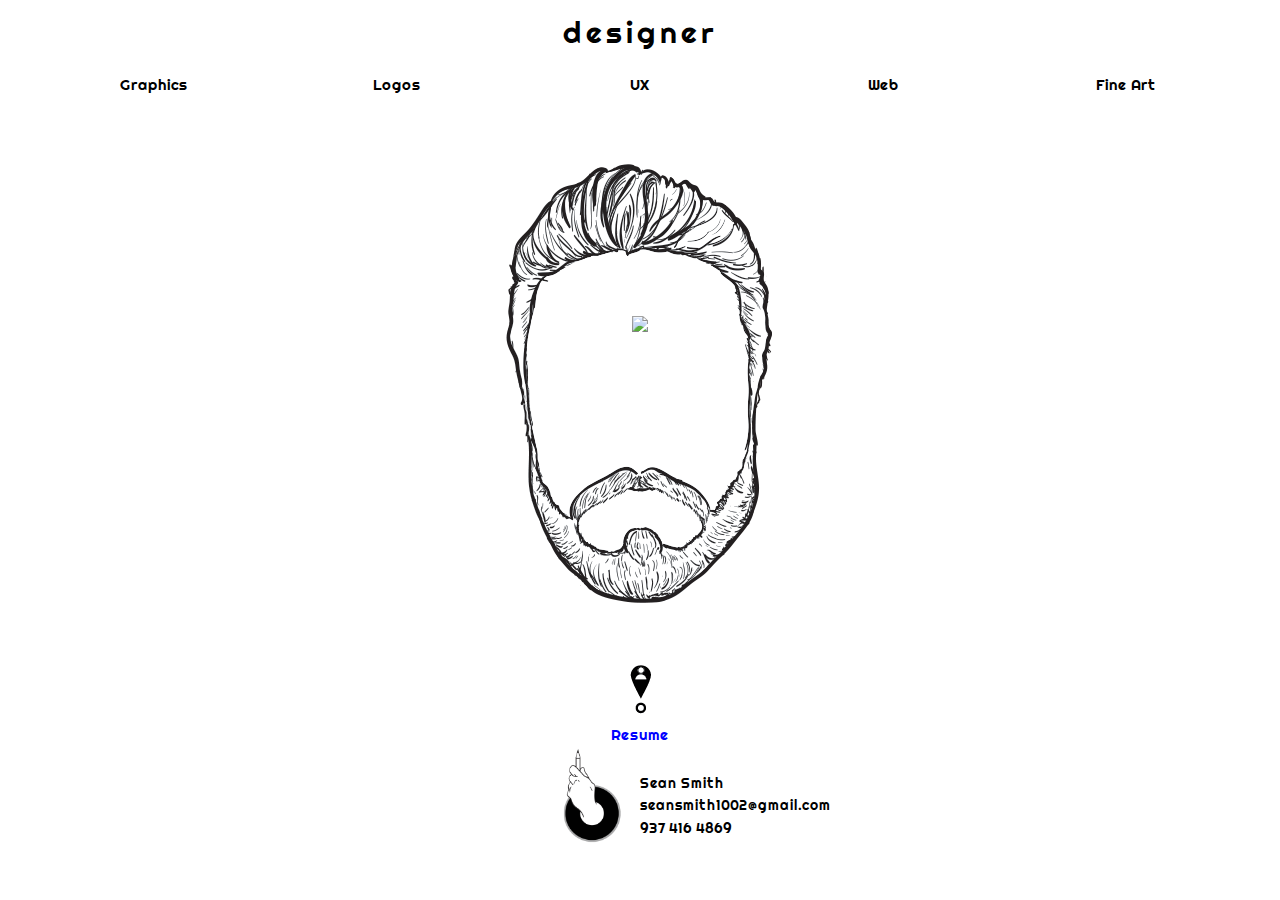
==== index.html @ d1c33a2a "initial commit" ====
<!DOCTYPE html>
<html>
<title>Sean Smith's Portfolio</title>
<meta name="viewport" content="width=device-width, initial-scale=1">
<link rel="stylesheet" href="https://www.w3schools.com/w3css/4/w3.css">
<link rel="stylesheet" href="seanSmithPortfolio.css">
<link rel="stylesheet" type="text/css" href="//fonts.googleapis.com/css?family=Righteous" />
<body>

<div class="w3-container">
	<div class="w3-container w3-center w3-righteous ">
		  <h2 class="w3-righteous w3-wide w3-animate-right desig">designer</h2>
	</div>	

		<div class="w3-container w3-animate-left">

				<div class="w3-bar w3-righteous w3-margin-bottom">
			 
				  <a href="graphics.html" style="width:20%" class="w3-bar-item w3-button w3-hide-small w3-hover-none ">Graphics</a>
				  <a href="logos.html" style="width:20%" class="w3-bar-item w3-button w3-hide-small w3-hover-none ">Logos</a>
				  <a href="ux.html" style="width:20%" class="w3-bar-item w3-button w3-hide-small w3-hover-none ">UX</a>
				  <a href="web.html" style="width:20%" class="w3-bar-item w3-button w3-hide-small w3-hover-none ">Web</a>
				  <a href="fineart.html" style="width:20%" class="w3-bar-item w3-button w3-hide-small w3-hover-none ">Fine Art</a>
				  <a href="javascript:void(0)" class="w3-bar-item w3-button w3-right w3-hide-large w3-hide-medium" onclick="myFunction()">&#9776;</a>
				</div>

				<div id="demo" class="w3-bar-block w3-righteous w3-hide w3-hide-large w3-hide-medium w3-margin-bottom">
				  <a href="#" class="w3-bar-item w3-button ">Graphics</a>
				  <a href="#" class="w3-bar-item w3-button ">Logos</a>
				  <a href="#" class="w3-bar-item w3-button ">UX</a>
				  <a href="#" class="w3-bar-item w3-button ">Web</a>
				  <a href="#" class="w3-bar-item w3-button ">Fine Art</a>
				</div>
		</div>
		
		<div class="w3-display-container" style="height:400px;">
			<img src="images/myHead.png" id="myHead" class=" w3-display-middle w3-image w3-animate-top">
			<img src="images/seanFonttest.png" id="seanfont" class=" w3-display-middle w3-image w3-animate-bottom">
		</div>

		<div id="footer">
			
				<div id="resumebutton"">
					<div style="width:100px;margin:auto;">
						<div class="w3-btn center">
							<img src="layout_graphics/resumeicon.png" class="center">	
							<span class="center w3-righteous">Resume</span>
						</div>
					</div>
				</div>	
				<div id="handContainer">	
					<img src="layout_graphics/handicon.png" id="handicon" class="">	
				</div>	


				<div id="footertextdiv" style="line-height: 1.6;" class="">
						<p style="line-height: .6;"> Sean Smith</p>
					    <p style="line-height: .6;">seansmith1002@gmail.com</p>
					    <p style="line-height: .6;">937 416 4869</p>
				</div>	
		</div>	
				  
		
	<script>
	function myFunction() {
	    var x = document.getElementById("demo");
	    if (x.className.indexOf("w3-show") == -1) {
	        x.className += " w3-show";
	    } else { 
	        x.className = x.className.replace(" w3-show", "");
	    }
	}
	</script>

</div>




<div id="dialog" style="display:none; width:100%; height:95%; position: absolute; top:0px; left:0px;">
    <div style="width:45%;height:100%;margin:auto;">
    <iframe style="width:100%;height:100%;" src="resumefinal_outline.pdf"></iframe>
    </div>
</div> 

<script type="text/javascript">
	
	
	var dialog = document.getElementById('dialog');
	var resumebutton = document.getElementById('resumebutton');

	resumebutton.onclick = function() { 
		dialog.style.display = '';
	};
	dialog.onclick = function() { 
		dialog.style.display = 'none'; 		
	};
</script>

</body>


</html>
---- seanSmithPortfolio.css ----
/*Font styles*/



.w3-righteous {
    font-family: "Righteous", serif;
}

.designerText{
	font-size: 22pt;
	text-decoration: none;
}

.designerText:hover {
	color:grey;
}

h1 {
	font-family: Righteous;
	font-size: 23px;
	font-style: normal;
	font-variant: normal;
	font-weight: 500;
	line-height: 23px;
}
h3 {
	font-family: Righteous;
	font-size: 17px;
	font-style: normal;
	font-variant: normal;
	font-weight: 500;
	line-height: 23px;
}
p {
	font-family: Righteous;
	font-size: 14px;
	font-style: normal;
	font-variant: normal;
	font-weight: 400;
	line-height: 23px;
}

a:hover {
    border-bottom: 5px;
  display: inline-block;
  /*line-height: 1;*/
  text-decoration: underline;
    
}

/*Body{
	
    background-image: url('images/myHead.png');
    background-repeat: no-repeat;
    background-position: center;
    background-attachment: fixed;
    width: 100%;
}
*/
#resumebutton{
	width: 100%;
	height: 100px;
	/*background-color: blue;*/
}


#footer{
	width: 100%;
	min-height: 100px;
	margin-top: 10%;
	clear: both;
   bottom:0;
}

.center{
	/*margin: auto;*/
	display: block;
    margin-left: auto;
    margin-right: auto;
    padding-top: 10px;
}

span.center{
	text-align: center;
	color: blue;

}

#footertextdiv{
	width: 50%;
	min-width: 100px;
	/*background-color: green;*/
	height: 100px;
	float: left;
	padding-top: 20px;


}

#handContainer{
	width: 50%;
	max-width: 50%;
	min-width: 50%;
	/*background-color: grey;*/
	height: 100px;
	float: left;
	

}

#handicon{
	max-height: 100px;
	/*min-height: 100px*/
	max-width: inherit;
	float: right;
	padding: 2px;

}

#myHead {
	margin-top:5%;
	z-index: -1;
	position: absolute;
	 /*animation-duration: 5s;*/
	/*position: relative;*/
    /*-webkit-animation: mymove 5s infinite; 
    animation: mymove 5s infinite;*/
	}

#seanFont{
	z-index: 1;
	margin-top: 5%;
	
}	

#Selfie {
	background-image: url("images/SeanSmithTest.jpg");
	min-height: 50%;
	
}



.footerText{
	line-height: 1.6;
	font-size:xx-small;
	color: blue;
}



.w3-animate-top{
	position:relative; 
	animation:animatetop .75s;
}
	
@keyframes animatetop{
	from{top:0px;opacity:0;} 
	/*to{top:-300;opacity:1;}*/
}


.w3-animate-bottom{
    position:relative;
    animation:animatebottom 1.0s;
}
@keyframes animatebottom{
    from{top: 100%; opacity:0;}
     /*to{ top: 0px; opacity:1;}*/
}



.sean-animate-grow {
	animation: grow 2.0s;
}

.sean-animate-shrink {
	animation: shrink 2.0s;
}

@keyframes grow {
	from{width: 0%; opacity: 0; height:0%; display: block;}	
}

@keyframes shrink {
	to{width: 0%; opacity: 0; height:0%; display: none;}
}
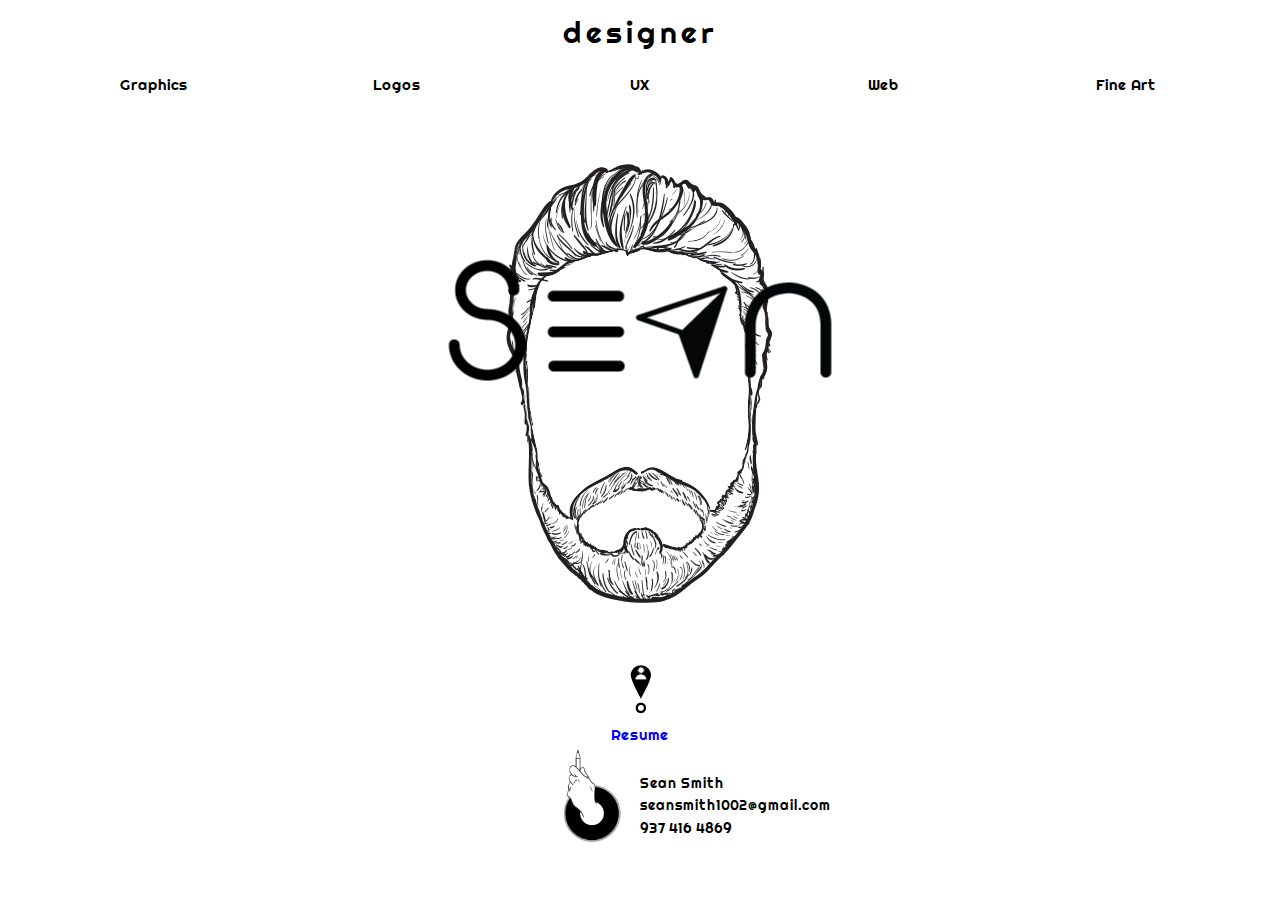
==== commit 0691015f: "Update index.html" ====
--- a/index.html
+++ b/index.html
@@ -1,5 +1,5 @@
 <!DOCTYPE html>
-<html>
+
 <title>Sean Smith's Portfolio</title>
 <meta name="viewport" content="width=device-width, initial-scale=1">
 <link rel="stylesheet" href="https://www.w3schools.com/w3css/4/w3.css">
@@ -35,7 +35,7 @@
 		
 		<div class="w3-display-container" style="height:400px;">
 			<img src="images/myHead.png" id="myHead" class=" w3-display-middle w3-image w3-animate-top">
-			<img src="images/seanFonttest.png" id="seanfont" class=" w3-display-middle w3-image w3-animate-bottom">
+			<img src="images/seanFontTest.png" id="seanfont" class=" w3-display-middle w3-image w3-animate-bottom">
 		</div>
 
 		<div id="footer">
@@ -100,4 +100,4 @@
 </body>
 
 
-</html>+</html>
